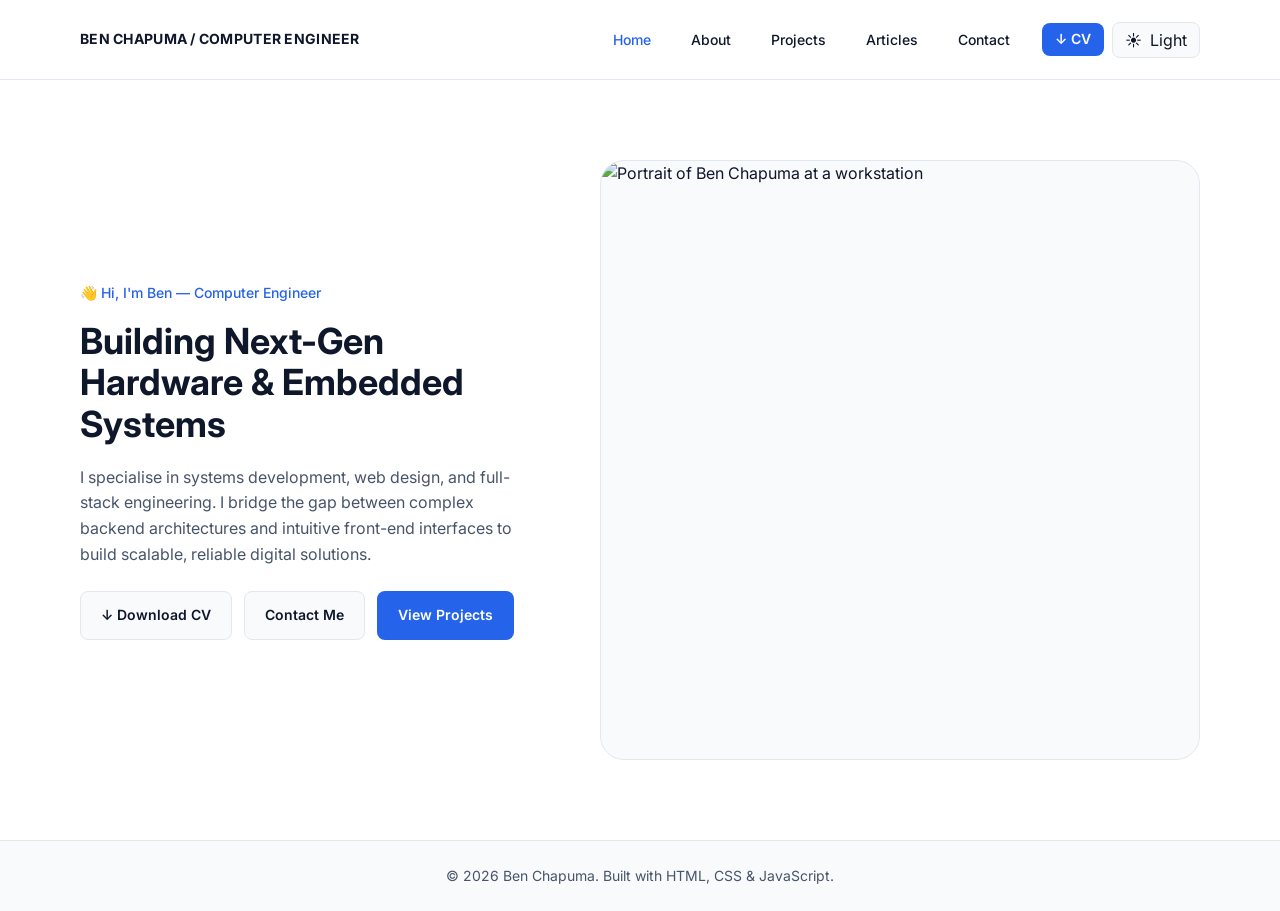
==== index.html @ 633e3faa "Add semantic HTML for Home page" ====
<!DOCTYPE html>
<html lang="en" data-theme="light">
<head>
  <meta charset="UTF-8">
  <meta name="viewport" content="width=device-width, initial-scale=1.0">
  <title>Ben Chapuma — Computer Engineer</title>
  <meta name="description" content="Portfolio of Ben Chapuma, a Computer Engineer specialising in systems development, web design and full-stack engineering.">
  <link rel="preconnect" href="https://fonts.googleapis.com">
  <link rel="preconnect" href="https://fonts.gstatic.com" crossorigin>
  <link href="https://fonts.googleapis.com/css2?family=Inter:wght@400;500;600;700&display=swap" rel="stylesheet">
  <link rel="stylesheet" href="css/tokens.css">
  <link rel="stylesheet" href="css/base.css">
  <link rel="stylesheet" href="css/components.css">
</head>
<body>

  <header class="site-header">
    <div class="container site-header__inner">
      <a href="index.html" class="site-header__logo">Ben Chapuma / Computer Engineer</a>

      <nav class="site-nav" aria-label="Primary">
        <ul class="site-nav__list">
          <li><a class="site-nav__link" href="index.html" aria-current="page">Home</a></li>
          <li><a class="site-nav__link" href="about.html">About</a></li>
          <li><a class="site-nav__link" href="projects.html">Projects</a></li>
          <li><a class="site-nav__link" href="articles.html">Articles</a></li>
          <li><a class="site-nav__link" href="contact.html">Contact</a></li>
        </ul>
      </nav>

      <div class="site-header__actions">
        <a href="assets/docs/cv.pdf" class="btn btn--cv" download aria-label="Download CV (PDF)">↓ CV</a>
        <button type="button" class="theme-toggle" id="theme-toggle" aria-label="Toggle dark mode" aria-pressed="false">
        <span aria-hidden="true" data-theme-icon>☀</span>
        <span data-theme-label>Light</span>
        </button>
        <button type="button" class="nav-toggle" id="nav-toggle" aria-label="Open menu" aria-expanded="false" aria-controls="mobile-nav">
          <span aria-hidden="true">☰</span>
        </button>
      </div>
    </div>

    <nav class="mobile-nav container" id="mobile-nav" data-open="false" aria-label="Mobile">
      <ul class="mobile-nav__list">
        <li><a class="mobile-nav__link" href="index.html" aria-current="page">Home</a></li>
        <li><a class="mobile-nav__link" href="about.html">About</a></li>
        <li><a class="mobile-nav__link" href="projects.html">Projects</a></li>
        <li><a class="mobile-nav__link" href="articles.html">Articles</a></li>
        <li><a class="mobile-nav__link" href="contact.html">Contact</a></li>
      </ul>
    </nav>
  </header>

  <main id="main">
    <section class="hero container">
      <div class="hero__grid">
        <div class="hero__content">
          <span class="hero__badge">👋 Hi, I'm Ben — Computer Engineer</span>
          <h1 class="hero__title">Building Next-Gen Hardware &amp; Embedded Systems</h1>
          <p class="hero__lead">
            I specialise in systems development, web design, and full-stack engineering.
            I bridge the gap between complex backend architectures and intuitive front-end
            interfaces to build scalable, reliable digital solutions.
          </p>
          <div class="hero__actions">
            <a href="assets/docs/cv.pdf" class="btn btn--secondary" download>↓ Download CV</a>
            <a href="contact.html" class="btn btn--secondary">Contact Me</a>
            <a href="projects.html" class="btn btn--primary">View Projects</a>
          </div>
        </div>
        <div>
          <img
            class="hero__media"
            src="assets/images/hero.jpg"
            alt="Portrait of Ben Chapuma at a workstation"
            width="600" height="600">
        </div>
      </div>
    </section>
  </main>

  <footer class="site-footer">
    <div class="container">
      <p>© <span id="year"></span> Ben Chapuma. Built with HTML, CSS &amp; JavaScript.</p>
    </div>
  </footer>

  <script src="js/theme.js" defer></script>
  <script src="js/nav.js" defer></script>
  <script defer>document.getElementById('year').textContent = new Date().getFullYear();</script>
</body>
</html>
---- css/tokens.css ----
/* ==========================================================================
   tokens.css — Design tokens
   Source: Figma "Personal Portfolio" file, Page 01 — Design System & Tokens
   ========================================================================== */

:root {
  /* ---- Colours: Light mode (default) ---- */
  --bg-primary:   #FFFFFF;
  --bg-surface:   #F8FAFC;
  --text-primary: #0F172A;
  --text-muted:   #475569;
  --accent:       #2563EB;
  --accent-text:  #FFFFFF;
  --stroke:       #E2E8F0;
  --error:        #DC2626;
  --error-bg:     #FEF2F2;

  /* ---- Spacing scale (4px base) ---- */
  --space-1:  4px;
  --space-2:  8px;
  --space-3:  12px;
  --space-4:  16px;
  --space-5:  20px;
  --space-6:  24px;
  --space-8:  32px;
  --space-10: 40px;
  --space-12: 48px;
  --space-16: 64px;
  --space-20: 80px;

  /* ---- Type scale ---- */
  --font-family: "Inter", system-ui, -apple-system, "Segoe UI", Roboto, sans-serif;
  --fs-h1:    2.25rem;
  --fs-h2:    1.75rem;
  --fs-h3:    1.375rem;
  --fs-body:  1rem;
  --fs-small: 0.875rem;
  --lh-tight: 1.15;
  --lh-body:  1.6;

  /* ---- Radii ---- */
  --radius-sm:   6px;
  --radius-md:   8px;
  --radius-lg:   16px;
  --radius-xl:   24px;
  --radius-pill: 999px;

  /* ---- Layout ---- */
  --container-max: 1280px;
  --header-h:      64px;
  --border:        1px solid var(--stroke);

  /* ---- Motion ---- */
  --transition-fast: 150ms ease;
  --transition-base: 200ms ease;
}

[data-theme="dark"] {
  --bg-primary:   #0F172A;
  --bg-surface:   #1E293B;
  --text-primary: #F8FAFC;
  --text-muted:   #94A3B8;
  --accent:       #3B82F6;
  --accent-text:  #FFFFFF;
  --stroke:       #334155;
  --error:        #EF4444;
  --error-bg:     #451A1A;
}

@media (min-width: 1024px) {
  :root { --header-h: 80px; }
}

@media (prefers-reduced-motion: reduce) {
  *, *::before, *::after {
    animation-duration: 0.01ms !important;
    animation-iteration-count: 1 !important;
    transition-duration: 0.01ms !important;
    scroll-behavior: auto !important;
  }
}
---- css/base.css ----
/* ==========================================================================
   base.css — Reset + global typography
   ========================================================================== */

*, *::before, *::after { box-sizing: border-box; }
* { margin: 0; }
html { -webkit-text-size-adjust: 100%; }

body {
  font-family: var(--font-family);
  font-size: var(--fs-body);
  line-height: var(--lh-body);
  color: var(--text-primary);
  background: var(--bg-primary);
  transition: background var(--transition-base), color var(--transition-base);
  -webkit-font-smoothing: antialiased;
  min-height: 100vh;
  display: flex;
  flex-direction: column;
}

img, picture, svg, video { display: block; max-width: 100%; }
button, input, textarea, select { font: inherit; color: inherit; }

a { color: var(--accent); text-decoration: none; }
a:hover { text-decoration: underline; }

h1, h2, h3, h4 {
  line-height: var(--lh-tight);
  font-weight: 700;
  color: var(--text-primary);
}
h1 { font-size: var(--fs-h1); }
h2 { font-size: var(--fs-h2); }
h3 { font-size: var(--fs-h3); }

p { color: var(--text-muted); }

:focus-visible {
  outline: 3px solid var(--accent);
  outline-offset: 2px;
  border-radius: var(--radius-sm);
}

.container {
  width: 100%;
  max-width: var(--container-max);
  margin-inline: auto;
  padding-inline: var(--space-5);
}
@media (min-width: 768px) {
  .container { padding-inline: var(--space-10); }
}
@media (min-width: 1024px) {
  .container { padding-inline: var(--space-20); }
}

.visually-hidden {
  position: absolute;
  width: 1px; height: 1px;
  padding: 0; margin: -1px;
  overflow: hidden;
  clip: rect(0 0 0 0);
  white-space: nowrap;
  border: 0;
}

main { flex: 1; }
---- css/components.css ----
/* ==========================================================================
   components.css — Header, nav, buttons, cards, forms, footer
   ========================================================================== */

/* ---------- HEADER ---------- */
.site-header {
  position: sticky;
  top: 0;
  z-index: 50;
  background: var(--bg-primary);
  border-bottom: var(--border);
  height: var(--header-h);
}

.site-header__inner {
  display: flex;
  align-items: center;
  gap: var(--space-6);
  height: 100%;
}

.site-header__logo {
  font-weight: 700;
  font-size: var(--fs-small);
  letter-spacing: 0.02em;
  color: var(--text-primary);
  text-transform: uppercase;
  white-space: nowrap;
  overflow: hidden;
  text-overflow: ellipsis;
}

.site-nav { display: none; }

@media (min-width: 1024px) {
  .site-nav {
    display: block;
    margin-left: auto;   /* push nav + actions to the right edge */
  }
  .site-nav__list {
    display: flex;
    gap: var(--space-6);
    list-style: none;
    padding: 0;
  }
  .site-nav__link {
    color: var(--text-primary);
    font-size: var(--fs-small);
    font-weight: 500;
    padding: var(--space-2);
    border-radius: var(--radius-sm);
    transition: color var(--transition-fast);
  }
  .site-nav__link:hover,
  .site-nav__link[aria-current="page"] {
    color: var(--accent);
    text-decoration: none;
  }
}

.site-header__actions {
  display: flex;
  align-items: center;
  gap: var(--space-2);
}

/* ---------- MOBILE NAV (slide-down, content-width) ---------- */
.nav-toggle {
  display: inline-flex;
  align-items: center;
  justify-content: center;
  width: 36px;
  height: 36px;
  border: var(--border);
  background: var(--bg-surface);
  border-radius: var(--radius-md);
  cursor: pointer;
  font-size: 1.1rem;
  line-height: 1;
}
@media (min-width: 1024px) { .nav-toggle { display: none; } }

.mobile-nav {
  position: absolute;
  top: var(--header-h);
  right: var(--space-5);
  display: none;
  min-width: 160px;
  background: var(--bg-primary);
  border: var(--border);
  border-radius: var(--radius-md);
  box-shadow: 0 10px 25px rgba(0, 0, 0, 0.12);
  padding: var(--space-2);
  z-index: 60;
}
.mobile-nav[data-open="true"] { display: block; }
.mobile-nav__list { list-style: none; padding: 0; display: flex; flex-direction: column; }
.mobile-nav__link {
  display: block;
  padding: var(--space-3) var(--space-4);
  color: var(--text-primary);
  border-radius: var(--radius-sm);
  font-size: var(--fs-small);
  font-weight: 500;
}
.mobile-nav__link:hover,
.mobile-nav__link[aria-current="page"] {
  background: var(--bg-surface);
  color: var(--accent);
  text-decoration: none;
}

/* ---------- BUTTONS ---------- */
.btn {
  display: inline-flex;
  align-items: center;
  justify-content: center;
  gap: var(--space-2);
  padding: var(--space-3) var(--space-5);
  border-radius: var(--radius-md);
  border: 1px solid transparent;
  font-size: var(--fs-small);
  font-weight: 600;
  cursor: pointer;
  text-decoration: none;
  transition: background var(--transition-fast), color var(--transition-fast),
              border-color var(--transition-fast);
}
.btn:hover { text-decoration: none; }

.btn--primary { background: var(--accent); color: var(--accent-text); }
.btn--primary:hover { filter: brightness(0.92); }

.btn--secondary {
  background: var(--bg-surface);
  color: var(--text-primary);
  border-color: var(--stroke);
}
.btn--secondary:hover { border-color: var(--accent); color: var(--accent); }

.btn--block { width: 100%; }

.btn--cv {
  padding: var(--space-1) var(--space-3);
  font-size: var(--fs-small);
  background: var(--accent);
  color: var(--accent-text);
}

.theme-toggle {
  display: inline-flex;
  align-items: center;
  justify-content: center;
  min-width: 68px;          /* match the ↓ CV pill's width */
  height: 36px;
  padding: 0 var(--space-3);
  border: var(--border);
  background: var(--bg-surface);
  border-radius: var(--radius-md);
  cursor: pointer;
  font-size: 1rem;
  line-height: 1;
  gap: var(--space-2);
  color: var(--text-primary);
  transition: border-color var(--transition-fast), color var(--transition-fast);
}
.theme-toggle:hover {
  border-color: var(--accent);
  color: var(--accent);
}

/* ---------- HERO ---------- */
.hero { padding-block: var(--space-10); }
@media (min-width: 1024px) { .hero { padding-block: var(--space-20); } }

.hero__grid {
  display: grid;
  gap: var(--space-8);
  align-items: center;
}
@media (min-width: 1024px) {
  .hero__grid { grid-template-columns: 1fr 1fr; gap: var(--space-16); }
}
.hero__badge {
  display: inline-block;
  color: var(--accent);
  font-size: var(--fs-small);
  font-weight: 500;
  margin-bottom: var(--space-4);
}
.hero__title { margin-bottom: var(--space-5); }
.hero__lead {
  max-width: 55ch;
  margin-bottom: var(--space-6);
  font-size: var(--fs-body);
}
.hero__actions {
  display: flex;
  flex-direction: column;
  gap: var(--space-3);
}
@media (min-width: 640px) {
  .hero__actions { flex-direction: row; flex-wrap: wrap; }
}
.hero__media {
  border-radius: var(--radius-xl);
  overflow: hidden;
  border: var(--border);
  background: var(--bg-surface);
  aspect-ratio: 1 / 1;
  object-fit: cover;
  width: 100%;
}

/* ---------- PAGE HEADER ---------- */
.page-header { padding-block: var(--space-10) var(--space-6); }
@media (min-width: 1024px) {
  .page-header { padding-block: var(--space-16) var(--space-8); }
}
.page-header__badge {
  display: inline-block;
  color: var(--accent);
  font-size: var(--fs-small);
  font-weight: 700;
  letter-spacing: 0.05em;
  margin-bottom: var(--space-3);
}
.page-header__lead { max-width: 65ch; margin-top: var(--space-4); }

/* ---------- CARDS ---------- */
.card-grid {
  display: grid;
  gap: var(--space-6);
  padding-bottom: var(--space-12);
}
@media (min-width: 768px) {
  .card-grid { grid-template-columns: repeat(2, 1fr); gap: var(--space-8); }
}
.card {
  background: var(--bg-surface);
  border: var(--border);
  border-radius: var(--radius-lg);
  padding: var(--space-5);
  display: flex;
  flex-direction: column;
  gap: var(--space-4);
}
.card__media {
  aspect-ratio: 16 / 9;
  border-radius: var(--radius-md);
  background: var(--bg-primary);
  border: var(--border);
  object-fit: cover;
  width: 100%;
}
.card__title { font-size: var(--fs-h3); }
.card__body { font-size: var(--fs-small); color: var(--text-muted); }
.card__footer {
  display: flex;
  flex-wrap: wrap;
  align-items: center;
  justify-content: space-between;
  gap: var(--space-3);
  margin-top: auto;
}
.card__tags { display: flex; flex-wrap: wrap; gap: var(--space-2); }
.tag {
  display: inline-block;
  padding: var(--space-1) var(--space-2);
  border: var(--border);
  border-radius: var(--radius-sm);
  background: var(--bg-primary);
  font-size: 0.75rem;
  font-weight: 500;
  color: var(--text-muted);
}
.card__link { font-size: var(--fs-small); font-weight: 600; color: var(--accent); }

/* ---------- SKILLS PILLS ---------- */
.skills {
  display: flex;
  flex-wrap: wrap;
  gap: var(--space-2);
  list-style: none;
  padding: 0;
  margin-top: var(--space-3);
}
.skills li {
  padding: var(--space-2) var(--space-4);
  border: var(--border);
  border-radius: var(--radius-pill);
  background: var(--bg-surface);
  font-size: var(--fs-small);
  color: var(--text-primary);
}

/* ---------- FORMS ---------- */
.form {
  display: flex;
  flex-direction: column;
  gap: var(--space-4);
  max-width: 640px;
  padding: var(--space-6);
  background: var(--bg-surface);
  border: var(--border);
  border-radius: var(--radius-lg);
}
.form__field { display: flex; flex-direction: column; gap: var(--space-2); }
.form__label { font-size: var(--fs-small); font-weight: 500; color: var(--text-primary); }
.form__input,
.form__textarea {
  width: 100%;
  padding: var(--space-3) var(--space-4);
  border: 1px solid var(--stroke);
  border-radius: var(--radius-md);
  background: var(--bg-primary);
  color: var(--text-primary);
  font-size: var(--fs-small);
}
.form__textarea { min-height: 120px; resize: vertical; }
.form__input:focus,
.form__textarea:focus {
  outline: none;
  border-color: var(--accent);
  box-shadow: 0 0 0 3px rgba(37, 99, 235, 0.25);
}
.form__field[data-invalid="true"] .form__input,
.form__field[data-invalid="true"] .form__textarea { border-color: var(--error); }
.form__error { font-size: var(--fs-small); color: var(--error); min-height: 1.2em; }
.form__success {
  padding: var(--space-3) var(--space-4);
  background: var(--bg-primary);
  border: 1px solid var(--accent);
  color: var(--accent);
  border-radius: var(--radius-md);
  font-size: var(--fs-small);
}

/* ---------- FOOTER ---------- */
.site-footer {
  border-top: var(--border);
  padding-block: var(--space-6);
  background: var(--bg-surface);
  color: var(--text-muted);
  font-size: var(--fs-small);
  text-align: center;
}

/* ---------- 404 ---------- */
.not-found {
  text-align: center;
  padding-block: var(--space-16);
  display: flex;
  flex-direction: column;
  align-items: center;
  gap: var(--space-5);
}
.not-found__code {
  font-size: clamp(4rem, 12vw, 6rem);
  font-weight: 700;
  color: var(--accent);
  line-height: 1;
}
.not-found__title { font-size: var(--fs-h2); }
.not-found__text  { max-width: 45ch; }

/* ---------- GITHUB REPOS ---------- */
.repos {
  display: grid;
  gap: var(--space-6);
  padding-bottom: var(--space-12);
}
@media (min-width: 768px) { .repos { grid-template-columns: repeat(2, 1fr); } }
.repo {
  background: var(--bg-surface);
  border: var(--border);
  border-radius: var(--radius-lg);
  padding: var(--space-5);
  display: flex;
  flex-direction: column;
  gap: var(--space-3);
}
.repo__title { font-size: var(--fs-h3); }
.repo__title a { color: var(--text-primary); }
.repo__title a:hover { color: var(--accent); }
.repo__meta { display: flex; gap: var(--space-4); font-size: var(--fs-small); color: var(--text-muted); }
.repos__status { text-align: center; padding: var(--space-6); color: var(--text-muted); }
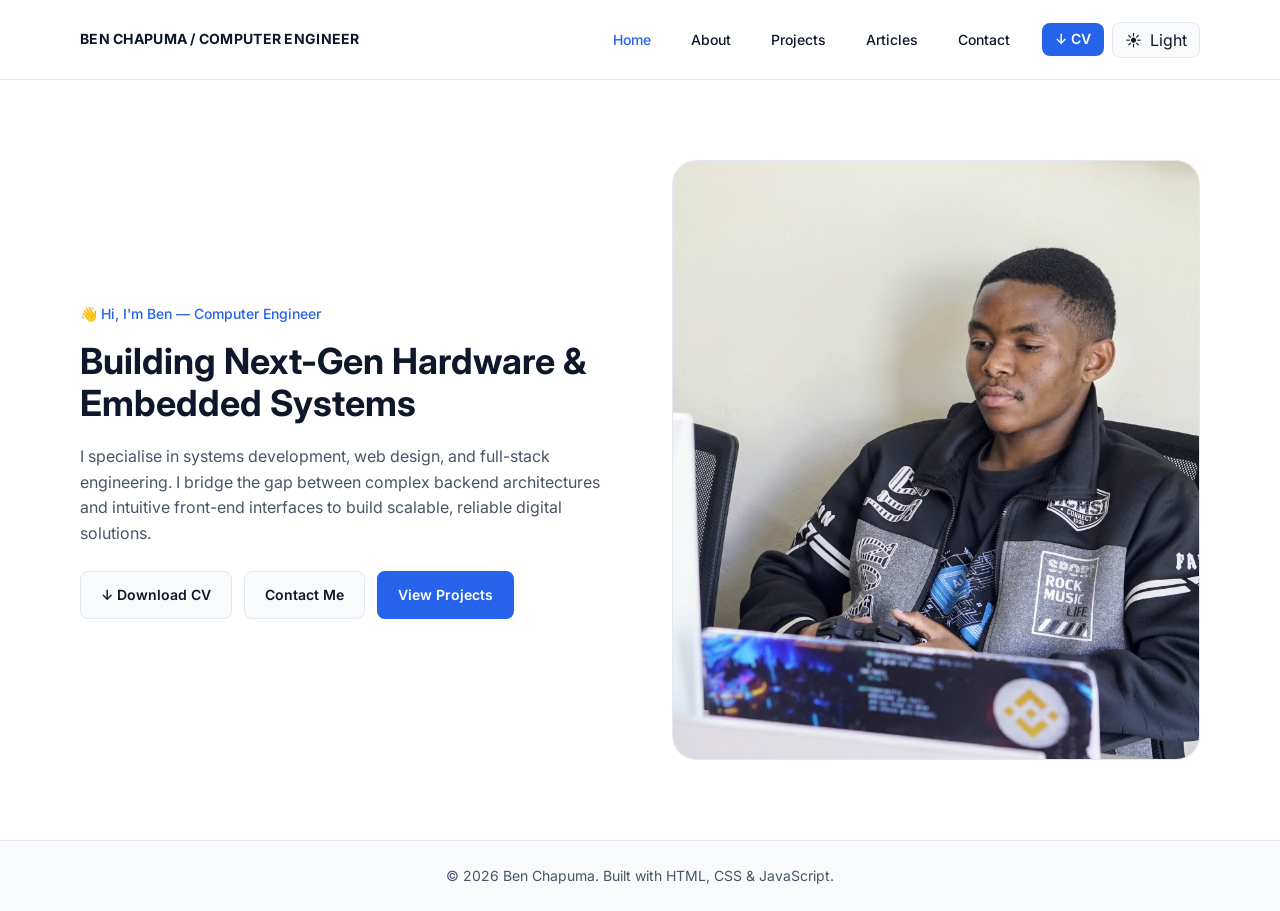
==== commit 0da1fe9b: "Remove unnecessary defer attribute from inline year script" ====
--- a/index.html
+++ b/index.html
@@ -5,6 +5,7 @@
   <meta name="viewport" content="width=device-width, initial-scale=1.0">
   <title>Ben Chapuma — Computer Engineer</title>
   <meta name="description" content="Portfolio of Ben Chapuma, a Computer Engineer specialising in systems development, web design and full-stack engineering.">
+  <link rel="icon" type="image/svg+xml" href="assets/favicon.svg">
   <link rel="preconnect" href="https://fonts.googleapis.com">
   <link rel="preconnect" href="https://fonts.gstatic.com" crossorigin>
   <link href="https://fonts.googleapis.com/css2?family=Inter:wght@400;500;600;700&display=swap" rel="stylesheet">
@@ -87,6 +88,6 @@
 
   <script src="js/theme.js" defer></script>
   <script src="js/nav.js" defer></script>
-  <script defer>document.getElementById('year').textContent = new Date().getFullYear();</script>
+  <script>document.getElementById('year').textContent = new Date().getFullYear();</script>
 </body>
 </html>
--- a/css/components.css
+++ b/css/components.css
@@ -300,10 +300,15 @@
   flex-direction: column;
   gap: var(--space-4);
   max-width: 640px;
+  margin-inline: auto;              /* centers the card horizontally */
+  margin-bottom: var(--space-16);   /* breathing room above footer */
   padding: var(--space-6);
   background: var(--bg-surface);
   border: var(--border);
   border-radius: var(--radius-lg);
+}
+@media (min-width: 768px) {
+  .form { padding: var(--space-8); }
 }
 .form__field { display: flex; flex-direction: column; gap: var(--space-2); }
 .form__label { font-size: var(--fs-small); font-weight: 500; color: var(--text-primary); }
@@ -364,6 +369,22 @@
 .not-found__title { font-size: var(--fs-h2); }
 .not-found__text  { max-width: 45ch; }
 
+.not-found__tag {
+  display: inline-block;
+  padding: var(--space-1) var(--space-3);
+  border: 1px solid var(--error);
+  border-radius: var(--radius-pill);
+  color: var(--error);
+  background: var(--error-bg);
+  font-size: var(--fs-small);
+  font-weight: 600;
+  letter-spacing: 0.05em;
+  text-transform: uppercase;
+}
+.not-found__code {
+  margin-top: var(--space-2);
+}
+
 /* ---------- GITHUB REPOS ---------- */
 .repos {
   display: grid;
@@ -384,4 +405,106 @@
 .repo__title a { color: var(--text-primary); }
 .repo__title a:hover { color: var(--accent); }
 .repo__meta { display: flex; gap: var(--space-4); font-size: var(--fs-small); color: var(--text-muted); }
-.repos__status { text-align: center; padding: var(--space-6); color: var(--text-muted); }+.repos__status { text-align: center; padding: var(--space-6); color: var(--text-muted); }
+
+/* ---------- ABOUT ---------- */
+.about {
+  padding-block: var(--space-10) var(--space-12);
+}
+@media (min-width: 1024px) {
+  .about { padding-block: var(--space-16) var(--space-20); }
+}
+
+.about__grid {
+  display: grid;
+  gap: var(--space-8);
+}
+@media (min-width: 1024px) {
+  .about__grid {
+    grid-template-columns: 420px 1fr;
+    gap: var(--space-16);
+    align-items: start;
+  }
+}
+
+.about__media {
+  border-radius: var(--radius-lg);
+  overflow: hidden;
+  border: var(--border);
+  background: var(--bg-surface);
+  aspect-ratio: 3 / 4;
+}
+.about__media img {
+  width: 100%;
+  height: 100%;
+  object-fit: cover;
+  display: block;
+}
+
+.about__content h1 { margin: var(--space-3) 0 var(--space-6); }
+.about__content p { margin-bottom: var(--space-4); }
+.about__skills-title {
+  margin-top: var(--space-8);
+  font-size: var(--fs-h3);
+}
+
+/* ---------- ARTICLES ---------- */
+.article__meta {
+  display: flex;
+  flex-wrap: wrap;
+  align-items: center;
+  gap: var(--space-3);
+  font-size: var(--fs-small);
+  color: var(--text-muted);
+}
+.article__date { color: var(--text-muted); }
+
+/* Full article reading page */
+.article-body {
+  max-width: 68ch;
+  margin-inline: auto;
+  padding-block: var(--space-8) var(--space-16);
+}
+.article-body h1 { margin-bottom: var(--space-5); }
+.article-body h2 {
+  margin-top: var(--space-10);
+  margin-bottom: var(--space-4);
+  font-size: var(--fs-h2);
+}
+.article-body h3 {
+  margin-top: var(--space-8);
+  margin-bottom: var(--space-3);
+}
+.article-body p {
+  margin-bottom: var(--space-5);
+  color: var(--text-primary);
+  line-height: 1.75;
+}
+.article-body ul,
+.article-body ol {
+  margin: 0 0 var(--space-5) var(--space-6);
+  color: var(--text-primary);
+}
+.article-body li { margin-bottom: var(--space-2); }
+.article-body blockquote {
+  border-left: 3px solid var(--accent);
+  padding-left: var(--space-5);
+  margin: var(--space-6) 0;
+  color: var(--text-muted);
+  font-style: italic;
+}
+.article-body code {
+  background: var(--bg-surface);
+  border: var(--border);
+  border-radius: var(--radius-sm);
+  padding: 2px 6px;
+  font-size: 0.9em;
+}
+
+/* Contact page: centre the page header above the centred form */
+.contact-page .page-header {
+  text-align: center;
+}
+.contact-page .page-header__lead {
+  margin-inline: auto;
+}
